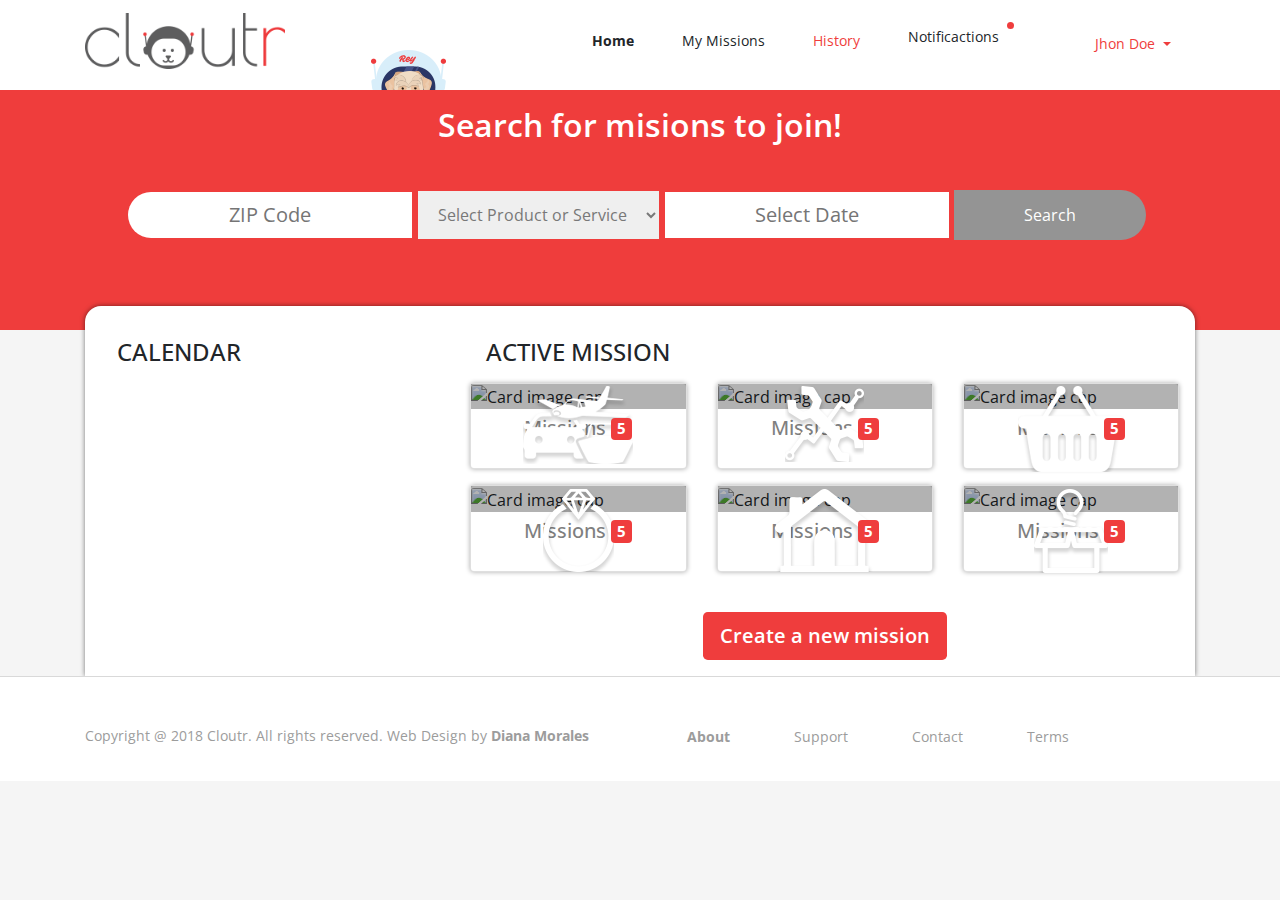
==== dashboard-front/index.html @ 4a88091c "[CALENDAR]" ====
<!doctype html>
<html lang="en">
  <head>
    <meta charset="utf-8">
    <meta name="viewport" content="width=device-width, initial-scale=1, shrink-to-fit=no, user-scalable=no">
    <meta name="description" content="">
    <meta name="author" content="">

    <title>Welcome - Cloutr</title>
    <!-- fonts open sans  -->
    <link href="https://fonts.googleapis.com/css?family=Open+Sans:300,400,600,700,800" rel="stylesheet">
    <!-- Bootstrap core CSS -->
    <link href="css/bootstrap.min.css" rel="stylesheet">
    <!-- font awesome -->
    <link rel="stylesheet" href="https://use.fontawesome.com/releases/v5.1.0/css/all.css" integrity="sha384-lKuwvrZot6UHsBSfcMvOkWwlCMgc0TaWr+30HWe3a4ltaBwTZhyTEggF5tJv8tbt" crossorigin="anonymous">
    <!-- calendar  -->
    <link rel="stylesheet" href="pluin/fullcalendar/fullcalendar.min.css">
    <!-- timepicker -->
    <link rel="stylesheet" href="pluin/datepicker/css/bootstrap-datepicker3.min.css">
    <!-- Custom styles for this template -->
    <link href="css/style.css" rel="stylesheet">
    <!-- responsive design -->
    <link rel="stylesheet" href="css/responsive.css">
  </head>

  <body>

    <nav class="navbar navbar-expand-lg pb-3">
        <div class="container">
            
            <!-- logo  -->
            <a class="navbar-brand" href="/index.html">
                <img src="img/logo.png" class="img-fluid" alt="">
            </a>

             <!-- pet rey  desktop  -->
            <div id="pet" data-toggle="popover"  data-placement="right">
                <img src="img/pet-rey-casco.png" class="img-fluid">
            </div>

            <!-- movil btn  -->
            <button class="navbar-toggler float-left" type="button" data-toggle="collapse" data-target="#navbarNav" aria-controls="navbarNav" aria-expanded="false"
                aria-label="Toggle navigation">
                <span class="navbar-toggler-icon">
                    <i class="fas fa-bars"></i>
                </span>
            </button>

            <div class="collapse navbar-collapse" id="navbarNav">
               <!-- nav bar -->
                <ul class="navbar-nav ml-auto">
                
                        <li class="nav-item active align-middle">
                            <a class="nav-link" href="/index.html">
                                Home
                                <i class="fas fa-home float-right d-lg-none"></i>
                            </a>
                           
                        </li>

                        <li class="nav-item align-middle">
                            <a class="nav-link" href="#">
                                My Missions
                                <i class="fas fa-rocket float-right d-lg-none"></i>
                            </a>
                           
                        </li>

                
                        <li class="nav-item align-middle">
                            <a href="#" class="nav-link">
                                History
                                <i class="fas fa-list float-right d-lg-none"></i>
                            </a>
                            
                        </li>
                </ul>

                <div class="version d-lg-none">
                    <div class="float-right">1.0 Version - Agu 2018</div>
                </div>
                
            </div>


            <!-- navbar 2  -->
            <ul id="navbar2" class="navbar-nav ml-auto ">
                
                <li class="nav-item dropdown align-middle">
                        <a href="#" class="nav-link noty" data-toggle="dropdown">
                            <i class="fas fa-bell d-lg-none"></i>
                            <span class="text d-none d-lg-block">Notificactions</span>
                            <span class="dot-red"></span>
                        </a>
                       
                </li>

                <li class="nav-item align-middle ">
                    <a href="#" class="nav-link">
                        <i class="fas fa-search user-searc"></i>
                    </a>
                </li>
                <li class="nav-item dropdown align-middle">
                    <a href="#" class="nav-link dropdown-toggle nav-user"  data-toggle="collapse" data-target="#navbar3" aria-controls="navbarNav"> 
                        <i class="fas fa-user-circle user-icon"></i>
                        <span class="user">
                            Jhon Doe
                        </span>
                    </a>

                </li>
            </ul>

            <!-- fixes -->
            <div class="collapse " id="navbar3">
                    <!-- nav bar -->
                     <ul class="navbar-nav ml-auto">
                     
                             <li class="nav-item active align-middle">
                                 <a class="nav-link" href="/index.html">
                                    View  Profile
                                    <i class="fas fa-user float-right d-lg-none"></i>
                                 </a>
                                
                             </li>
     
                             <li class="nav-item align-middle">
                                 <a class="nav-link" href="#">
                                     Paydment Method
                                     <i class="fas fa-credit-card  float-right d-lg-none"></i>
                                     
                                 </a>
                                
                             </li>

                             
                             <li class="nav-item align-middle">
                                    <a class="nav-link" href="#">
                                        Settings
                                        <i class="fas fa-cog float-right d-lg-none"></i>
                                        
                                    </a>
                                   
                                </li>
     
                     
                           
                     </ul>
     
                     <div class="version d-lg-none">
                         <div class="float-right">1.0 Version - Agu 2018</div>
                     </div>
                     
                 </div>
        </div>
    </nav>

     <!-- search bar  -->
     <div id="searchbar">
            <div class="container text-center">
                    <h2 class="title-2 text-white p-3 ">Search for misions to join!</h2>
                    <!-- select -->
                    <div class="form  p-3 form-inline">
                            <input type="text" name="" id="" class="border-r form-control-lg" placeholder="ZIP Code" >

                            <select name="" id=""  class="form-control-lg" >
                                <option value="">Select Product or Service</option>
                            </select>

                            <input type="text" id="" class="date form-control-lg" placeholder="Select Date">

                            <button class="btn  b-ray border-l  btn-lg">
                                Search
                            </button>
                    </div>
            </div>

     </div>

    <main role="main"  class="container">

      <div class="main container p-3">

        <div class="row" style="position: relative;">
             <!-- movil tabs only sm  -->
            <ul id="tabs" class="d-none d-block d-md-none">
                <li> <h4 id="tabs-mission" class="text-center">ACTIVE MISSION</h4></li>
                <li class="active"> <h4 id="tabs-calendar" class="text-center">CALENDAR</h4></li>

            </ul>
            <!-- calendar -->
            <div class="col-md-4 calendar">
                <h4 class="text-left m-3 d-none d-md-block">CALENDAR</h4>
            
                <div id='calendar-container rounded'>
                    <div id="calendar"> </div>
                </div>
            </div>

            <!-- Missions -->
            <div class="col-md-8 mission">
                <h4 class="text-left m-3 d-sm-none d-md-block">ACTIVE MISSION</h4>
              

                <!-- row 1 -->
                <div id="tabs-mission"class="row">
                     <!-- item misions  -->
                     <div class="col-6 col-lg-4">
                            <div class="card card-mission rounded">
                                <div class="cover-container">
                                     <!--im  -->
                                     <img class="card-img-top" src="https://www.coches.com/fotos_historicas/ford/Mustang-5.0-GT-Convertible-2012/ford_mustang-5-0-gt-convertible-2012_r4.jpg" alt="Card image cap">
                                      
                                     <!--cover div  -->
                                     <div class="cover"></div>

                                     <!-- cover text  -->
                                     <div class="cover-text text-center">
                                         <img src="img/service-trans.png" alt="">
                                         <p>TRANSPORTATION</p>
                                     </div>
                                </div>

                               <div class="card-title text-center">
                                   <a href="#" class="btn btn-link ">
                                       <h5 class="">
                                            Missions  <span class="badge badge-secondary b-red">5</span>
                                       </h5>
                                    </a>
                               </div>
                           </div>
                    </div>

                   <!-- item misions  -->
                     <div class="col-6 col-lg-4">
                            <div class="card card-mission rounded">
                               <div class="cover-container">
                                     <!--im  -->
                                     <img class="card-img-top" src="https://www.coches.com/fotos_historicas/ford/Mustang-5.0-GT-Convertible-2012/ford_mustang-5-0-gt-convertible-2012_r4.jpg" alt="Card image cap">
                                      
                                     <!--cover div  -->
                                     <div class="cover"></div>

                                     <!-- cover text  -->
                                     <div class="cover-text text-center">
                                         <img src="img/service-serv.png" alt="">
                                         <p>SERVICES</p>
                                     </div>
                                </div>
                               <div class="card-title text-center">
                                   <a href="#" class="btn btn-link ">
                                       <h5 class="">
                                            Missions  <span class="badge badge-secondary b-red">5</span>
                                       </h5>
                                    </a>
                               </div>
                           </div>
                    </div>

                   <!-- item misions  -->
                     <div class="col-6 col-lg-4">
                            <div class="card card-mission rounded">
                                <div class="cover-container">
                                     <!--im  -->
                                     <img class="card-img-top" src="https://www.coches.com/fotos_historicas/ford/Mustang-5.0-GT-Convertible-2012/ford_mustang-5-0-gt-convertible-2012_r4.jpg" alt="Card image cap">
                                      
                                     <!--cover div  -->
                                     <div class="cover"></div>

                                     <!-- cover text  -->
                                     <div class="cover-text text-center">
                                         <img src="img/service-cust.png" alt="">
                                         <p>CONSUMER GOODS</p>
                                     </div>
                                </div>
                               <div class="card-title text-center">
                                   <a href="#" class="btn btn-link ">
                                       <h5 class="">
                                            Missions  <span class="badge badge-secondary b-red">5</span>
                                       </h5>
                                    </a>
                               </div>
                           </div>
                    </div>
                     

    
                <!-- row 2 -->
 
                      <!-- item misions  -->
                     <div class="col-6 col-lg-4">
                            <div class="card card-mission rounded">
                               <div class="cover-container">
                                     <!--im  -->
                                     <img class="card-img-top" src="https://www.coches.com/fotos_historicas/ford/Mustang-5.0-GT-Convertible-2012/ford_mustang-5-0-gt-convertible-2012_r4.jpg" alt="Card image cap">
                                      
                                     <!--cover div  -->
                                     <div class="cover"></div>

                                     <!-- cover text  -->
                                     <div class="cover-text text-center">
                                         <img src="img/service-jelw.png" alt="">
                                         <p>JEWELRY</p>
                                     </div>
                                </div>
                               <div class="card-title text-center">
                                   <a href="#" class="btn btn-link ">
                                       <h5 class="">
                                            Missions  <span class="badge badge-secondary b-red">5</span>
                                       </h5>
                                    </a>
                               </div>
                           </div>
                    </div>
   
                      <!-- item misions  -->
                     <div class="col-6 col-lg-4">
                            <div class="card card-mission rounded">
                                <div class="cover-container">
                                     <!--im  -->
                                     <img class="card-img-top" src="https://www.coches.com/fotos_historicas/ford/Mustang-5.0-GT-Convertible-2012/ford_mustang-5-0-gt-convertible-2012_r4.jpg" alt="Card image cap">
                                      
                                     <!--cover div  -->
                                     <div class="cover"></div>

                                     <!-- cover text  -->
                                     <div class="cover-text text-center">
                                         <img src="img/service-real.png" alt="">
                                         <p>REAL STATE</p>
                                     </div>
                                </div>
                               <div class="card-title text-center">
                                   <a href="#" class="btn btn-link ">
                                       <h5 class="">
                                            Missions  <span class="badge badge-secondary b-red">5</span>
                                       </h5>
                                    </a>
                               </div>
                           </div>
                    </div>

                       <!-- item misions  -->
                     <div class="col-6 col-lg-4">
                            <div class="card card-mission rounded">
                                <div class="cover-container">
                                     <!--im  -->
                                     <img class="card-img-top" src="https://www.coches.com/fotos_historicas/ford/Mustang-5.0-GT-Convertible-2012/ford_mustang-5-0-gt-convertible-2012_r4.jpg" alt="Card image cap">
                                      
                                     <!--cover div  -->
                                     <div class="cover"></div>

                                     <!-- cover text  -->
                                     <div class="cover-text text-center">
                                         <img src="img/service-misc.png" alt="">
                                         <p>MISCELLANEOUS</p>
                                     </div>
                                </div>
                               <div class="card-title text-center">
                                   <a href="#" class="btn btn-link ">
                                       <h5 class="">
                                            Missions  <span class="badge badge-secondary b-red">5</span>
                                       </h5>
                                    </a>
                               </div>
                           </div>
                    </div>
                        
   
                </div>
                <br>
                <!-- news mission -->
                <div class="text-center">
                    <button class="btn btn-lg b-red text-white">
                         Create a new mission
                    </button>
                </div>

            </div>

        </div>
      </div>

      

    </main><!-- /.container -->

    <!-- footer -->
    <footer class="p-3">
        <div class="container">
            <div class="row">
                    <div class="col-md-12 col-lg-6  align-middle">
                        <p>Copyright @ 2018 Cloutr. All rights reserved. Web Design by <b>Diana Morales</b></p>
                    </div>
                    
                    <div class="col-md-12 col-lg-6">
                                 <!-- nav bar -->
                                <ul class="footer-nav nav ml-auto">
                                
                                        <li class="nav-item active align-middle">
                                            <a class="nav-link" href="/">About</a>
                                        </li>

                                        <li class="nav-item align-middle">
                                            <a class="nav-link" href="#">Support</a>
                                        </li>

                                
                                        <li class="nav-item align-middle">
                                            <a href="#" class="nav-link">Contact</a>
                                        </li>

                                        <li class="nav-item align-middle">
                                            <a href="#" class="nav-link">Terms</a>
                                        </li>

                                      
                                </ul>
                    </div>

                    
            </div>
        </div>
        
    </footer>


    <!-- Bootstrap core JavaScript
    ================================================== -->
    <!-- Placed at the end of the document so the pages load faster -->
    <script src="js/jquery-3.3.1.min.js"></script>
    <script src="https://cdnjs.cloudflare.com/ajax/libs/popper.js/1.12.9/umd/popper.min.js" integrity="sha384-ApNbgh9B+Y1QKtv3Rn7W3mgPxhU9K/ScQsAP7hUibX39j7fakFPskvXusvfa0b4Q" crossorigin="anonymous"></script>
    <script src="js/bootstrap.min.js"></script>
    <script src="pluin/fullcalendar/moment.min.js"></script>
    <script src="pluin/fullcalendar/fullcalendar.min.js"></script>
    <script src="pluin/datepicker/js/bootstrap-datepicker.min.js"></script>
    <script src="js/main.js"></script>
  </body>
</html>
---- dashboard-front/css/style.css ----
/*  main styles */
html{
    color:#787878;
    font-size: 16px;
}

body{
    background-color: #f5f5f5;
    font-family: 'Open Sans', sans-serif !important;
}

button{
    outline: none !important;
}

a{
    color:inherit;
    text-decoration: none;
}

a:hover{
    color: #EF3D3D;
    text-decoration: none;
}

.b-red{
 background-color: #EF3D3D;
}

.text-redder{
    color: #EF3D3D;
}
.btn.b-red{
   color: white;
   font-weight: 600;
}

.btn.b-ray{
    background-color: #949494;
    color: #fff;
}

/*  miscel */
.title-2{
    font-weight: 600;
}

select {
    outline: none;
    border-radius: 0 !important;
    border: 0;
    min-width: 13rem;
    text-align: center;
    color: #787878;
}



.dot-red{
    width: .4rem;
    height: .4rem;
    border-radius: 100%;
    background-color: #EF3D3D;
    display: inline-block;
    top: .8rem;
    right: .6rem;
    position: absolute;
}

.main{
     -webkit-box-shadow: 0px 0px 5px 0px rgba(0,0,0,0.53);
    -moz-box-shadow: 0px 0px 5px 0px rgba(0,0,0,0.53);
    box-shadow: 0px 0px 5px 0px rgba(0,0,0,0.53);
}

/* nav  */
.navbar,
footer{
    background-color: white;
    font-size: .89rem;
    position: relative;
}

footer{
    border-top: 1px solid #D9D9D9;
    z-index: 3;
}

.navbar-brand{
    max-width: 200px;
}
.nav-item.active{
    font-weight: bold;
}

.nav-item{
    line-height: 2.5rem;
    padding: 0 1rem;
}

.nav-item:last-child,
.nav-item .user-searc,
.nav-item .user-icon{
    color: #EF3D3C;
}

.nav-item .user-searc,
.nav-item .user-icon{
    font-size: 2rem;
}

.nav-item .user-searc{
    font-size:1.3rem
}

.version{
    background-color: #FCFCFC;
    text-align: right;
    position: relative;
    font-size: .79rem;
    border-bottom: solid 1px #DCDCDC;
    color:#3F3F3F;
    overflow:hidden;
    padding: .2rem 1rem;
    bottom: -1rem;
    margin-left: -1rem;
    margin-right: -1rem

}

#navbar3{
    position: absolute;
    z-index:4;
    background-color: #fff;
    right: 10%;
    top : 65%;
    border-radius: 1rem;
    border: solid 1px #F3F3F3;
}

#navbar3 ul,
#navbar3 ul li{
    display: block;
}



/*  searc bar */
#searchbar{
    background-color:#ef3d3c;
    min-height: 15rem;
    z-index: 3;
    position: relative;
}

#searchbar .form{
    align-items: center;
    justify-content: center;
}

#searchbar .form select,
#searchbar .form .btn{
    margin: .35rem;
    font-size: 1rem;
}

#searchbar .form .btn{
    min-width: 12rem;
    padding: .75rem 0;
    color:white
}
#searchbar .form input[type=text]{
    outline: none;
    border: 0;
    min-width: 13rem;
    text-align: center;
    border-radius: 0;
}

.border-r{
    border-radius: 2rem 0 0 2rem  !important ;
}

.border-l{
    border-radius: 0 2rem 2rem 0  !important;
}

/*  main div */
.main{
    background-color: white;
    position: relative;
    margin-top: -1.5rem;
    -webkit-border-radius: 1rem 1rem 0 0;
    -moz-border-radius:  1rem 1rem 0 0;
    border-radius:  1rem 1rem 0 0;
    position: relative;
    z-index:3;

}

/* card mision  */

.card-mission{
     -webkit-box-shadow: 0px 0px 5px 0px rgba(0,0,0,0.53);
    -moz-box-shadow: 0px 0px 5px 0px rgba(0,0,0,0.53);
    box-shadow: 0px 0px 5px 0px rgba(0,0,0,0.33);
    margin-bottom: 1rem;
}

.card-mission .cover-container{
    position: relative
}

.card-mission .cover{
    position: absolute;
    top:0;
    bottom: 0;
    left: 0;
    right: 0;
    background: rgba(0, 0, 0, 0.3);
}

.card-mission .cover-text{
    position: absolute;
    top: 10%;
    width: 100%;
}

.card-mission .cover-text p{
    margin-top: 1rem;
    font-weight: bold;
    color: #fff;
    font-size:1.2rem;
}

.card-mission a{
    color: #7f7f7f;
    text-decoration: none;
}


.card-mission a:hover{
    color: #EF3D3D;
    text-decoration: none;
}

#pet{
    position: absolute;
    left: 23rem;
    bottom: -2rem;
    cursor: pointer;
}

footer,
footer a{
    color: #9C9C9C
}

footer .col-md-6 p{
    line-height: 3.5rem;
}

footer div:first-child{
    margin-top: 1rem;
}


/* calendar style */
#calendar-container{
    height: 29.2rem;
    border-radius: 1rem;
    -webkit-box-shadow: 0px 0px 5px 0px rgba(0,0,0,0.3);
    -moz-box-shadow: 0px 0px 5px 0px rgba(0,0,0,0.3);
    box-shadow: 0px 0px 5px 0px rgba(0,0,0,0.3);
}

#calendar .fc-month-view .fc-body .fc-row{
    min-height: 2.7rem !important
}
#calendar .fc-basic-view .fc-day-top{
    text-align: center;
    line-height: 2.4rem;
}   
#calendar .fc-basic-view .fc-day-top .fc-day-number{
    float: none !important;
}
#calendar .fc-toolbar{
    min-height: 10rem;
    background: #FAFAFA
}

#calendar .fc-day-header{
    border:  none;
}
#calendar  .fc-toolbar  .fc-center{
    margin-top: 3.5rem;
}

#calendar .fc-toolbar  .fc-center h2{
    width: 9.5rem;
}

#calendar .fc-toolbar .fc-right,
#calendar .fc-toolbar .fc-left{
    margin-top: 3.5rem
}

#calendar .fc-toolbar .fc-left{
    margin-left: .75em;
}

#calendar .fc-toolbar .fc-right{
    margin-right: .75em;
}

#calendar .fc-button{
    background: transparent;
    border: solid 1px #DEDEDE;
}

#calendar .year{
    font-size:1.5rem;
}

#calendar .fc-day-number{
    color: #E8E8E8;
    cursor: pointer;
}

#calendar .fc-day{
    border-color: #F9F9F9;
    cursor: pointer;
}
#calendar .fc-disabled-day{
    background: white !important;
}

#calendar.fc-unthemed td.fc-today{
    background: #EF3D3C;
    color:white
}

#calendar .fc-widget-header{
    border:none;
    color: #797979;
    text-transform: uppercase;
    font-size: .89rem;
    font-weight: 400;
}
#calendar .fc-widget-content{
    border-color: #F9F9F9;
}

#tabs {
    margin: 0;
    padding: 0;
    list-style: none;
    width: 100%;
  }
  
#tabs li {
    float: left;
    border-bottom: none;
    width: 50%;
    text-align: center;
    margin-top: -.5rem;
    padding: 1rem 0;
  }

#tabs li h4 {
    display: block;
    text-decoration: none;
    margin: 0;
    padding: .5rem;
    font-size: 1.2rem;
  }
#tabs li.active{
    border-top: solid 2px #EF3D3C;
    color: #EF3D3C;
}

#tabs li.active::before{
    content: "";
    position: absolute;
    top: -.5rem;
    width: 0;
    height: 0;
    border-width: .5rem .5rem 0;
    border-style: solid;
    border-color: #ef3d3c transparent transparent;
}
---- dashboard-front/css/responsive.css ----
/*  tablet  */
/* Medium devices (tablets, 768px and up) */
@media (max-width: 768px) {
    .container{
        max-width: 100%;
        margin: 0;
        padding: 0;
    }

    #pet{
        display: none
    }
    main .main{
        max-width: 100%;
        border-radius: 0;
    }
    /* navbar */
    .navbar-brand{
        position: absolute;
        left: 39%;
        top:.5rem;
        max-width: 150px;
    }
    .navbar-toggler{
        position: relative;
        top:.5rem;
        left: 1%;
    }
    .navbar-toggler .fas.fa-bars{
        font-size: 2rem;
        color:#EF3D3D
    }

    .navbar i{
        font-size:1.7rem;
        color:#EF3D3D
    }

    .p-3{
        padding: .5rem !important;
    }
    #navbarNav .navbar-nav{
        padding-top: 1rem;
    }

    #navbarNav.navbar i{
        font-size: 1.5rem;
    }

    #navbar2{
        display: block;
        position: absolute;
        right: 1%;
        text-align: right;
        top: 1rem;
    }
    #navbar2 li{
        display: inline-block;
    }

    #navbar2 .user{
        display: none
    }

    #navbar2 .dropdown-toggle::after{
        border:none;
    }

    #navbar2 .nav-item{
        line-height: normal;
        padding: 0 .5rem;
    }
    #navbar2 .noty .dot-red{
        display: none;
    }

    #navbar2 i{
        font-size: 1.5rem;
        color:  #EF3D3D;
    }

    #navbar3{
        -ms-flex-preferred-size: 100%;
        flex-basis: 100%;
        -webkit-box-flex: 1;
        -ms-flex-positive: 1;
        flex-grow: 1;
        -webkit-box-align: center;
        -ms-flex-align: center;
        align-items: center;
        position: relative;
        top:0%;
        right: 0%;
        border:none;
        border-radius: 0;
        background: transparent;
        z-index: inherit;
    }

    #searchbar {
        min-height: 10rem
    }

    #searchbar .form select,
    #searchbar .form input[type=text]{
        min-width: 8rem;
        font-size: .9rem;
    }

    #searchbar .form input[type=text]{
        padding: .9rem;
        width: 8rem;
    }

    #searchbar .form .btn{
        min-width: 8rem;
        
    }

    #calendar .fc-toolbar  .fc-center h2{
        width: auto;
        font-size: 1.2rem;
    }

    #calendar .year{
        font-size:1.2rem;
    }
    #calendar .fc-widget-header{
        font-size:.8rem;
    }
    footer{
        text-align: center;
    }

    .footer-nav{
        display: inline-flex
    }
}

/* Small devices (landscape phones, 576px and up) */
@media (max-width: 576px) {
    .navbar-brand{
        max-width: 130px;
        left: 35%;
    }

    #searchbar{
        background-color: #FBFBFB;
    }

    #searchbar .form {
        display: block;    
    }

    #searchbar .title-2{
        font-size: 1.5rem;
        color:#EF3D3D !important;
    }

    #searchbar .form input[type=text],
    #searchbar .form select{
        border: solid 1px #FCFCFC;
    }

    #searchbar .form input[type=text],
    #searchbar .form select,
    #searchbar .form .btn{
        width: 43%;
        min-width: 43%;
    }

    #searchbar .form .btn{
        background: #EF3D3D;
    }

    .border-l,
    .border-r{
        border-radius: 0 !important;
    }

    #calendar .fc-toolbar .fc-center .year,
    #calendar .fc-toolbar .fc-center h2{
        font-size:2rem
    }

    footer .nav-link{
        padding: 0 .5rem;
    }

    footer p:first-child{
        font-size: 0.7rem;
        margin-bottom: 0;
    }
}
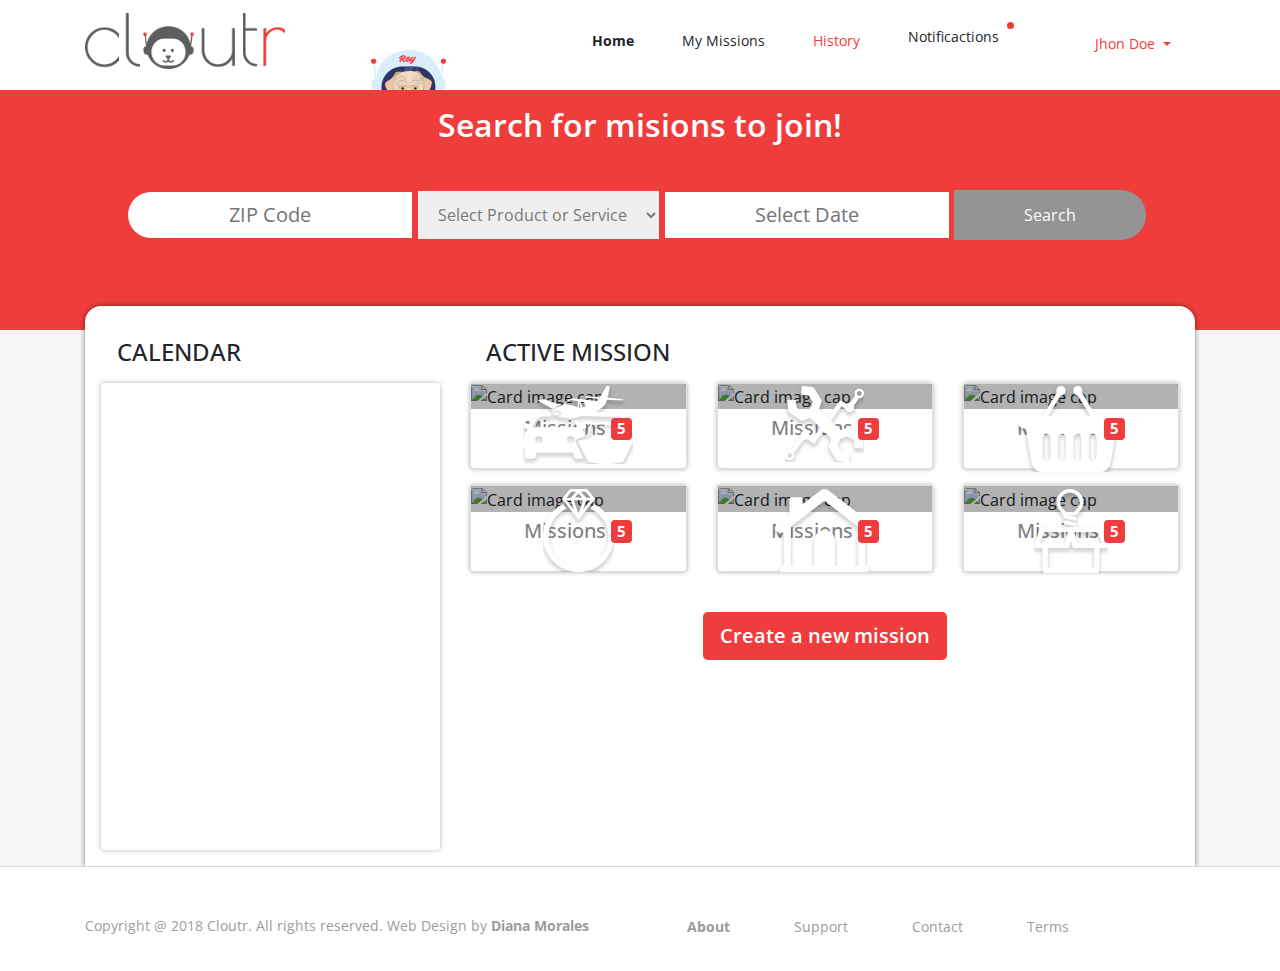
==== commit 9149a7a6: "[WELCOME] Finis" ====
--- a/dashboard-front/index.html
+++ b/dashboard-front/index.html
@@ -184,26 +184,30 @@
         <div class="row" style="position: relative;">
              <!-- movil tabs only sm  -->
             <ul id="tabs" class="d-none d-block d-md-none">
-                <li> <h4 id="tabs-mission" class="text-center">ACTIVE MISSION</h4></li>
-                <li class="active"> <h4 id="tabs-calendar" class="text-center">CALENDAR</h4></li>
+                <li class="active" data-target="#tabs-mission"> 
+                    <h4  class="text-center" >ACTIVE MISSION</h4>
+                </li>
+                <li  data-target="#calendar-container">
+                    <h4 class="text-center" >CALENDAR</h4>
+                </li>
 
             </ul>
             <!-- calendar -->
-            <div class="col-md-4 calendar">
+            <div class="col-md-4 calendar tab">
                 <h4 class="text-left m-3 d-none d-md-block">CALENDAR</h4>
             
-                <div id='calendar-container rounded'>
+                <div id='calendar-container' class="rounded">
                     <div id="calendar"> </div>
                 </div>
             </div>
 
             <!-- Missions -->
             <div class="col-md-8 mission">
-                <h4 class="text-left m-3 d-sm-none d-md-block">ACTIVE MISSION</h4>
+                <h4 class="text-left m-3 d-none d-md-block">ACTIVE MISSION</h4>
               
 
                 <!-- row 1 -->
-                <div id="tabs-mission"class="row">
+                <div id="tabs-mission" class="row">
                      <!-- item misions  -->
                      <div class="col-6 col-lg-4">
                             <div class="card card-mission rounded">
--- a/dashboard-front/css/style.css
+++ b/dashboard-front/css/style.css
@@ -372,7 +372,7 @@
     text-decoration: none;
     margin: 0;
     padding: .5rem;
-    font-size: 1.2rem;
+    font-size: 1.3rem;
   }
 #tabs li.active{
     border-top: solid 2px #EF3D3C;
@@ -388,4 +388,51 @@
     border-width: .5rem .5rem 0;
     border-style: solid;
     border-color: #ef3d3c transparent transparent;
+}
+
+/* date picker */
+.datepicker .datepicker-switch{
+    color: #454646;
+    text-transform: capitalize;
+}
+
+.datepicker-dropdown{
+    padding: 1rem;
+}
+
+.datepicker table tr td{
+    border:solid 1px #E8E8E8;
+    color: #797979;
+    font-size: .89rem;
+}
+
+.datepicker table tr td.active.active, .datepicker table tr td.active.highlighted.active, .datepicker table tr td.active.highlighted:active, .datepicker table tr td.active:active
+.datepicker table tr td.active.active.focus, 
+.datepicker table tr td.active.active:focus, 
+.datepicker table tr td.active.active:hover, 
+.datepicker table tr td.active.highlighted.active.focus,
+ .datepicker table tr td.active.highlighted.active:focus, 
+ .datepicker table tr td.active.highlighted.active:hover,
+  .datepicker table tr td.active.highlighted:active.focus, 
+  .datepicker table tr td.active.highlighted:active:focus, 
+  .datepicker table tr td.active.highlighted:active:hover, 
+  .datepicker table tr td.active:active.focus,
+   .datepicker table tr td.active:active:focus, 
+   .datepicker table tr td.active:active:hover{
+    background-color: #EF3D3C;
+    color: #fff;
+    border-color: transparent;
+    border-radius:0;
+}
+
+.datepicker table tr td.new, .datepicker table tr td.old{
+    color: transparent;
+}
+
+.datepicker table tr th{
+    font-weight: 500;
+    color: #454646;
+    text-transform: uppercase;
+    font-size: .89rem;
+
 }--- a/dashboard-front/css/responsive.css
+++ b/dashboard-front/css/responsive.css
@@ -191,4 +191,8 @@
         font-size: 0.7rem;
         margin-bottom: 0;
     }
+
+    #calendar-container{
+        display: none;
+    }
 }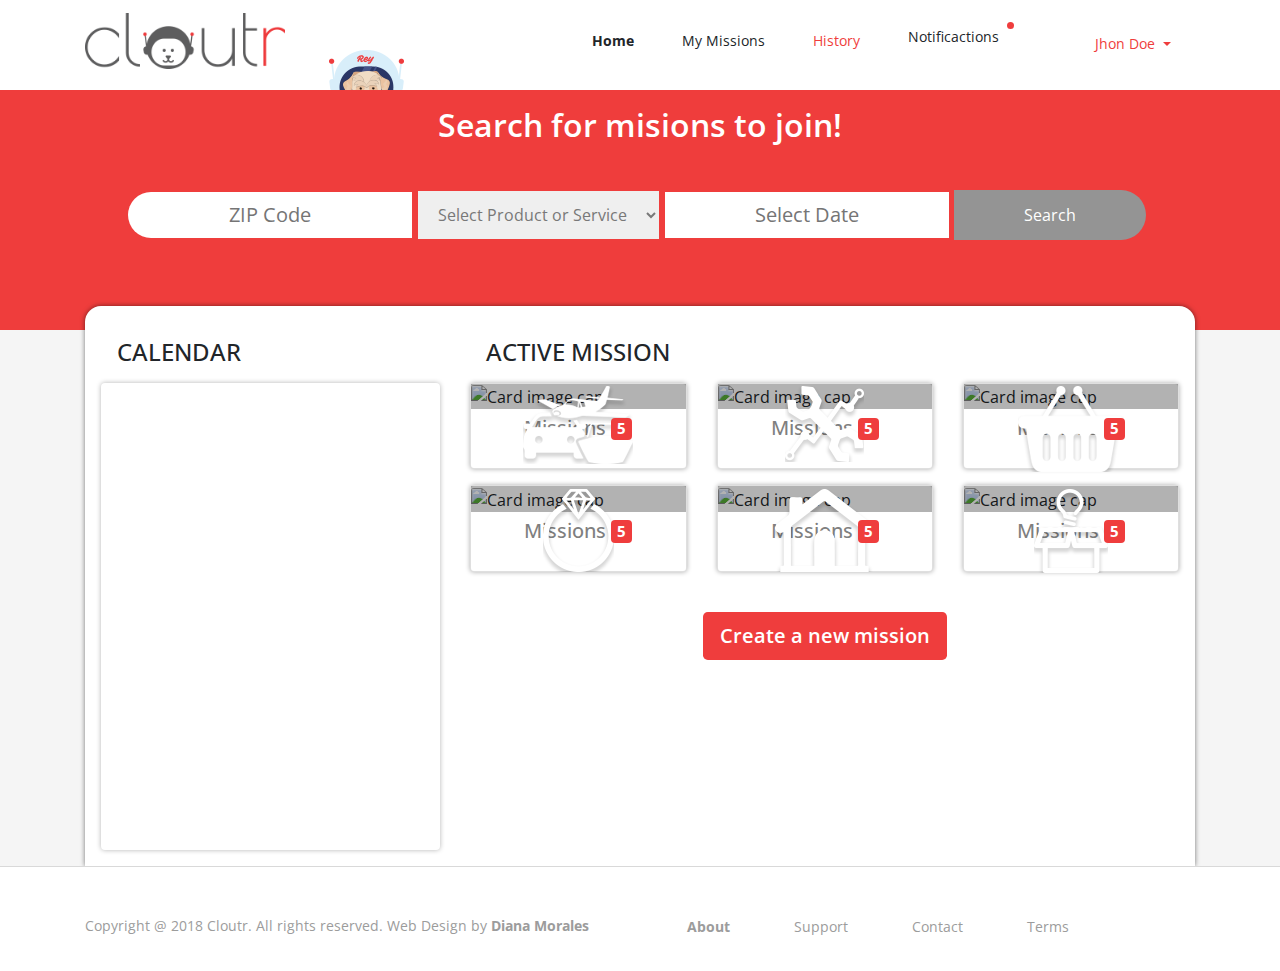
==== commit 8cb68c8e: "[PET] Fixes" ====
--- a/dashboard-front/index.html
+++ b/dashboard-front/index.html
@@ -26,7 +26,7 @@
   <body>
 
     <nav class="navbar navbar-expand-lg pb-3">
-        <div class="container">
+        <div class="container" >
             
             <!-- logo  -->
             <a class="navbar-brand" href="/index.html">
--- a/dashboard-front/css/style.css
+++ b/dashboard-front/css/style.css
@@ -81,6 +81,9 @@
     position: relative;
 }
 
+.navbar .container{
+    position: relative;
+}
 footer{
     border-top: 1px solid #D9D9D9;
     z-index: 3;
@@ -246,8 +249,8 @@
 
 #pet{
     position: absolute;
-    left: 23rem;
-    bottom: -2rem;
+    left: 16rem;
+    bottom: -3rem;
     cursor: pointer;
 }
 
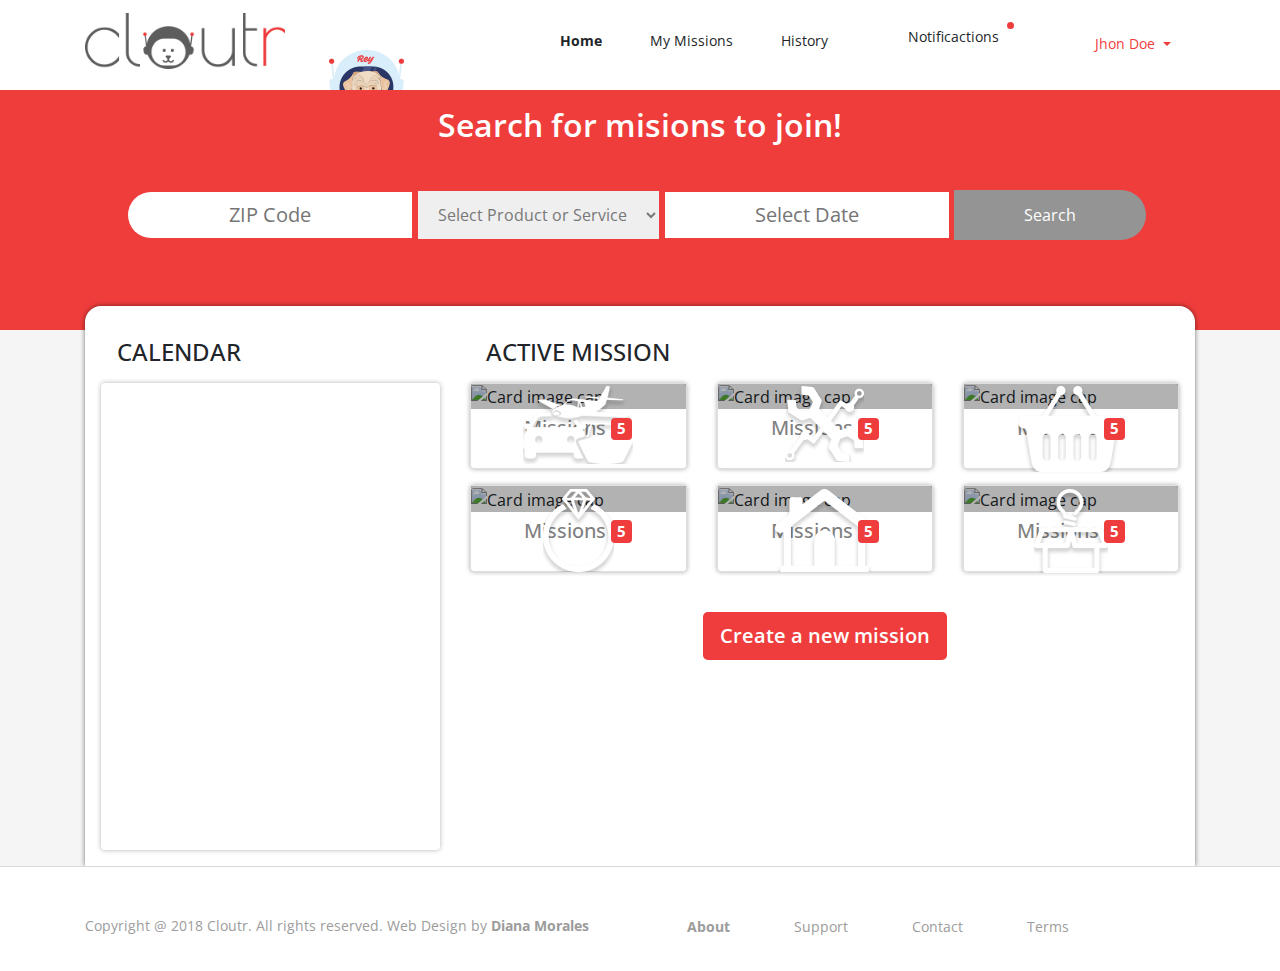
==== commit 0b3ff519: "[pet] movil" ====
--- a/dashboard-front/index.html
+++ b/dashboard-front/index.html
@@ -59,7 +59,7 @@
                         </li>
 
                         <li class="nav-item align-middle">
-                            <a class="nav-link" href="#">
+                            <a class="nav-link" href="mymissions.html">
                                 My Missions
                                 <i class="fas fa-rocket float-right d-lg-none"></i>
                             </a>
@@ -72,6 +72,15 @@
                                 History
                                 <i class="fas fa-list float-right d-lg-none"></i>
                             </a>
+                            
+                        </li>
+
+                        <li class="nav-item align-middle">
+                              <!-- pet rey  desktop  -->
+                            <div id="pet2" class="pet" data-toggle="popover"  data-placement="right">
+                                <img src="img/pet-rey-casco.png" class="img-fluid">
+                            </div>
+
                             
                         </li>
                 </ul>
--- a/dashboard-front/css/style.css
+++ b/dashboard-front/css/style.css
@@ -438,4 +438,8 @@
     text-transform: uppercase;
     font-size: .89rem;
 
+}
+
+#pet2{
+    display: none;
 }--- a/dashboard-front/css/responsive.css
+++ b/dashboard-front/css/responsive.css
@@ -9,6 +9,12 @@
 
     #pet{
         display: none
+    }
+
+    
+    #pet2{
+        display: block;
+        width: 4rem;
     }
     main .main{
         max-width: 100%;
@@ -195,4 +201,15 @@
     #calendar-container{
         display: none;
     }
+}
+
+/* Small devices (landscape phones, 576px and up) */
+@media (max-width: 425px){
+    #navbar2{
+        top: .5rem;
+    }
+
+    #navbar2 .nav-item{
+        padding: 0 .2rem;
+    }
 }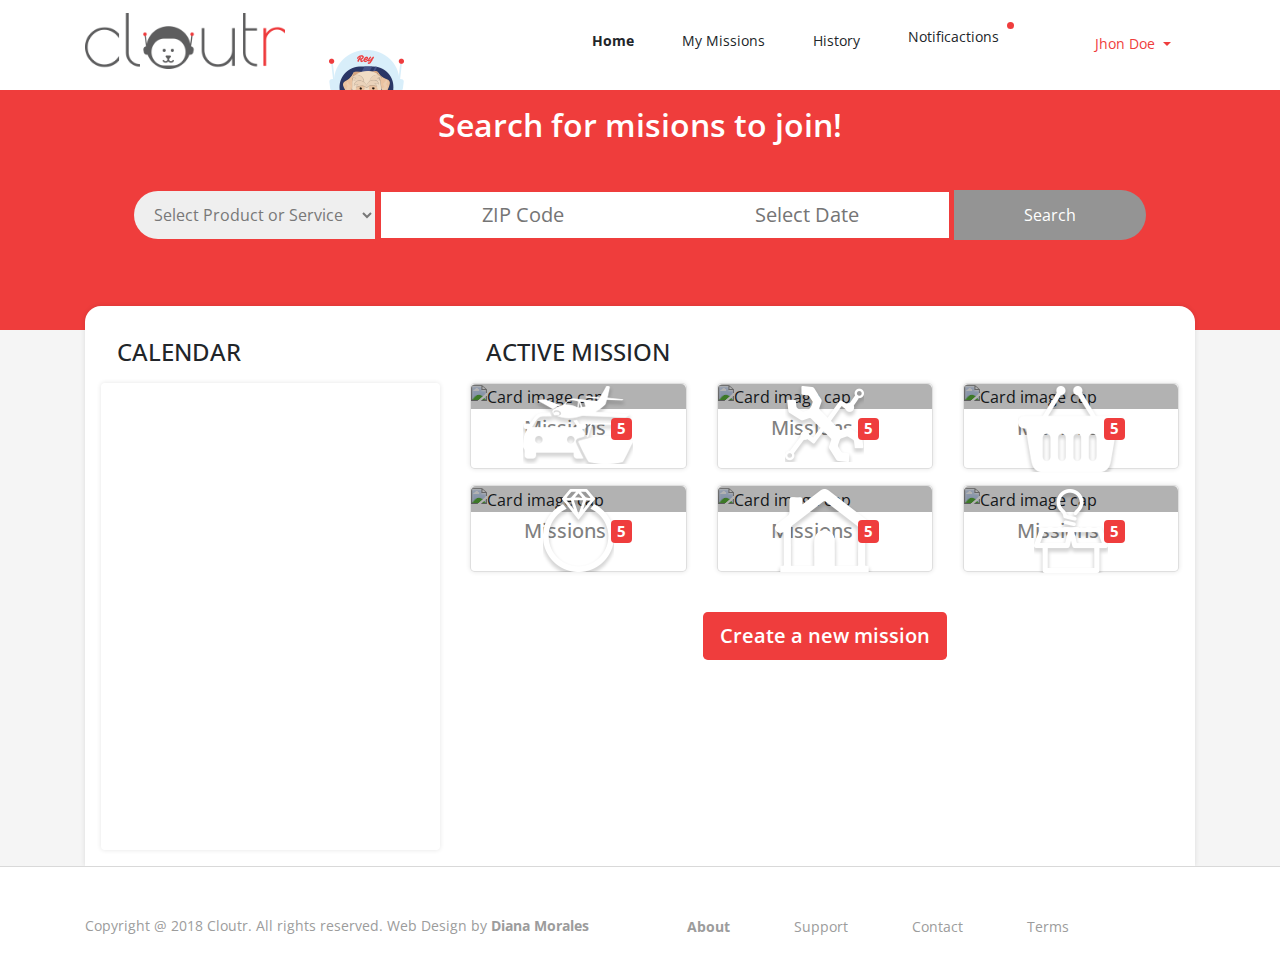
==== commit 9bf17318: "[Fixes]" ====
--- a/dashboard-front/index.html
+++ b/dashboard-front/index.html
@@ -30,7 +30,8 @@
             
             <!-- logo  -->
             <a class="navbar-brand" href="/index.html">
-                <img src="img/logo.png" class="img-fluid" alt="">
+                <img src="img/logo.png" class="img-fluid d-none d-md-block" alt="">
+                <img src="img/logo-mobile.png" class="img-fluid d-md-none d-block" alt="">
             </a>
 
              <!-- pet rey  desktop  -->
@@ -59,7 +60,7 @@
                         </li>
 
                         <li class="nav-item align-middle">
-                            <a class="nav-link" href="mymissions.html">
+                            <a class="nav-link" href="mymission.html">
                                 My Missions
                                 <i class="fas fa-rocket float-right d-lg-none"></i>
                             </a>
@@ -75,7 +76,7 @@
                             
                         </li>
 
-                        <li class="nav-item align-middle">
+                        <li class="nav-item align-middle d-lg-none">
                               <!-- pet rey  desktop  -->
                             <div id="pet2" class="pet" data-toggle="popover"  data-placement="right">
                                 <img src="img/pet-rey-casco.png" class="img-fluid">
@@ -105,7 +106,7 @@
                 </li>
 
                 <li class="nav-item align-middle ">
-                    <a href="#" class="nav-link">
+                    <a href="#" class="nav-link" id="btn-search-float">
                         <i class="fas fa-search user-searc"></i>
                     </a>
                 </li>
@@ -126,7 +127,7 @@
                      <ul class="navbar-nav ml-auto">
                      
                              <li class="nav-item active align-middle">
-                                 <a class="nav-link" href="/index.html">
+                                 <a class="nav-link" href="index.html">
                                     View  Profile
                                     <i class="fas fa-user float-right d-lg-none"></i>
                                  </a>
@@ -150,7 +151,17 @@
                                         
                                     </a>
                                    
-                                </li>
+                            </li>
+
+                            
+                        <li class="nav-item align-middle">
+                            <!-- pet rey  desktop  -->
+                          <div id="pet3" class="pet" data-toggle="popover"  data-placement="right">
+                              <img src="img/pet-rey-casco.png" class="img-fluid">
+                          </div>
+
+                          
+                      </li>
      
                      
                            
@@ -161,6 +172,25 @@
                      </div>
                      
                  </div>
+
+                 <!-- search float -->
+              <div id="barsearch-float" style="display: none;">
+                <!-- select -->
+                <div class="form  p-3 form-inline">
+                        <input type="text" name="" id="" class="border-r form-control-lg" placeholder="ZIP Code" >
+
+                        <select name="" id=""  class="form-control-lg" >
+                            <option value="">Select Product or Service</option>
+                        </select>
+
+                        <input type="text" id="" class="date form-control-lg" placeholder="Select Date">
+
+                        <button class="btn  b-ray border-l  btn-lg">
+                            Search
+                        </button>
+                </div> 
+            </div>
+
         </div>
     </nav>
 
@@ -170,11 +200,12 @@
                     <h2 class="title-2 text-white p-3 ">Search for misions to join!</h2>
                     <!-- select -->
                     <div class="form  p-3 form-inline">
-                            <input type="text" name="" id="" class="border-r form-control-lg" placeholder="ZIP Code" >
-
-                            <select name="" id=""  class="form-control-lg" >
+
+                            <select name="" id=""  class="form-control-lg border-r" >
                                 <option value="">Select Product or Service</option>
                             </select>
+
+                            <input type="text" name="" id="" class="form-control-lg" placeholder="ZIP Code" >
 
                             <input type="text" id="" class="date form-control-lg" placeholder="Select Date">
 
@@ -192,7 +223,7 @@
 
         <div class="row" style="position: relative;">
              <!-- movil tabs only sm  -->
-            <ul id="tabs" class="d-none d-block d-md-none">
+            <ul id="tabs" class="d-none d-block d-lg-none">
                 <li class="active" data-target="#tabs-mission"> 
                     <h4  class="text-center" >ACTIVE MISSION</h4>
                 </li>
@@ -202,8 +233,8 @@
 
             </ul>
             <!-- calendar -->
-            <div class="col-md-4 calendar tab">
-                <h4 class="text-left m-3 d-none d-md-block">CALENDAR</h4>
+            <div class="col-md-12 col-lg-4 calendar tab">
+                <h4 class="text-left m-3 d-none d-md-none d-lg-block">CALENDAR</h4>
             
                 <div id='calendar-container' class="rounded">
                     <div id="calendar"> </div>
@@ -211,15 +242,15 @@
             </div>
 
             <!-- Missions -->
-            <div class="col-md-8 mission">
-                <h4 class="text-left m-3 d-none d-md-block">ACTIVE MISSION</h4>
+            <div class="col-md-12 col-lg-8 mission">
+                <h4 class="text-left m-3 d-none d-md-none d-lg-block">ACTIVE MISSION</h4>
               
 
                 <!-- row 1 -->
                 <div id="tabs-mission" class="row">
                      <!-- item misions  -->
                      <div class="col-6 col-lg-4">
-                            <div class="card card-mission rounded">
+                            <div class="card card-mission rounded2">
                                 <div class="cover-container">
                                      <!--im  -->
                                      <img class="card-img-top" src="https://www.coches.com/fotos_historicas/ford/Mustang-5.0-GT-Convertible-2012/ford_mustang-5-0-gt-convertible-2012_r4.jpg" alt="Card image cap">
@@ -246,7 +277,7 @@
 
                    <!-- item misions  -->
                      <div class="col-6 col-lg-4">
-                            <div class="card card-mission rounded">
+                            <div class="card card-mission rounded2">
                                <div class="cover-container">
                                      <!--im  -->
                                      <img class="card-img-top" src="https://www.coches.com/fotos_historicas/ford/Mustang-5.0-GT-Convertible-2012/ford_mustang-5-0-gt-convertible-2012_r4.jpg" alt="Card image cap">
@@ -272,7 +303,7 @@
 
                    <!-- item misions  -->
                      <div class="col-6 col-lg-4">
-                            <div class="card card-mission rounded">
+                            <div class="card card-mission rounded2">
                                 <div class="cover-container">
                                      <!--im  -->
                                      <img class="card-img-top" src="https://www.coches.com/fotos_historicas/ford/Mustang-5.0-GT-Convertible-2012/ford_mustang-5-0-gt-convertible-2012_r4.jpg" alt="Card image cap">
@@ -302,7 +333,7 @@
  
                       <!-- item misions  -->
                      <div class="col-6 col-lg-4">
-                            <div class="card card-mission rounded">
+                            <div class="card card-mission rounded2">
                                <div class="cover-container">
                                      <!--im  -->
                                      <img class="card-img-top" src="https://www.coches.com/fotos_historicas/ford/Mustang-5.0-GT-Convertible-2012/ford_mustang-5-0-gt-convertible-2012_r4.jpg" alt="Card image cap">
@@ -328,7 +359,7 @@
    
                       <!-- item misions  -->
                      <div class="col-6 col-lg-4">
-                            <div class="card card-mission rounded">
+                            <div class="card card-mission rounded2">
                                 <div class="cover-container">
                                      <!--im  -->
                                      <img class="card-img-top" src="https://www.coches.com/fotos_historicas/ford/Mustang-5.0-GT-Convertible-2012/ford_mustang-5-0-gt-convertible-2012_r4.jpg" alt="Card image cap">
@@ -354,7 +385,7 @@
 
                        <!-- item misions  -->
                      <div class="col-6 col-lg-4">
-                            <div class="card card-mission rounded">
+                            <div class="card card-mission rounded2">
                                 <div class="cover-container">
                                      <!--im  -->
                                      <img class="card-img-top" src="https://www.coches.com/fotos_historicas/ford/Mustang-5.0-GT-Convertible-2012/ford_mustang-5-0-gt-convertible-2012_r4.jpg" alt="Card image cap">
@@ -402,7 +433,7 @@
         <div class="container">
             <div class="row">
                     <div class="col-md-12 col-lg-6  align-middle">
-                        <p>Copyright @ 2018 Cloutr. All rights reserved. Web Design by <b>Diana Morales</b></p>
+                        <p>Copyright @ 2018 Cloutr. All rights reserved. Web Design by <b><a href="http://www.moralesdesigner.com" target="_blank">Diana Morales</a></b></p>
                     </div>
                     
                     <div class="col-md-12 col-lg-6">
@@ -435,6 +466,27 @@
         </div>
         
     </footer>
+
+    <!-- calendar modal -->
+    <!-- Modal -->
+    <div class="modal fade" id="CalendarModal" tabindex="-1" role="dialog" aria-labelledby="exampleModalLabel" aria-hidden="true">
+        <div class="modal-dialog" role="document">
+        <div class="modal-content">
+            <div class="modal-header b-red text-white">
+            <h5 class="modal-title">Mission the Day <span class="date"></span></h5>
+            <button type="button" class="close" data-dismiss="modal" aria-label="Close">
+                <span aria-hidden="true">&times;</span>
+            </button>
+            </div>
+            <div class="modal-body">
+                
+            </div>
+            <div class="modal-footer">
+            <button type="button" class="btn b-red" data-dismiss="modal">Close</button>
+            </div>
+        </div>
+        </div>
+    </div>
 
 
     <!-- Bootstrap core JavaScript
--- a/dashboard-front/css/style.css
+++ b/dashboard-front/css/style.css
@@ -43,6 +43,12 @@
 /*  miscel */
 .title-2{
     font-weight: 600;
+}
+
+.title-3{
+    font-weight: normal;
+    margin: 1rem;
+    letter-spacing: .1rem;
 }
 
 select {
@@ -67,10 +73,26 @@
     position: absolute;
 }
 
+.rounded2{
+    -webkit-border-radius: .3rem;
+    -moz-border-radius: .3rem;
+    border-radius: .3rem;
+}
+
+.rounded2 > .cover-container,
+.rounded2  .cover{
+    -webkit-border-top-left-radius: .3rem;
+    -webkit-border-top-right-radius: .3rem;
+    -moz-border-radius-topleft: .3rem;
+    -moz-border-radius-topright: .3rem;
+    border-top-left-radius: .3rem;
+    border-top-right-radius: .3rem;
+}
+
 .main{
-     -webkit-box-shadow: 0px 0px 5px 0px rgba(0,0,0,0.53);
-    -moz-box-shadow: 0px 0px 5px 0px rgba(0,0,0,0.53);
-    box-shadow: 0px 0px 5px 0px rgba(0,0,0,0.53);
+     -webkit-box-shadow: 0px 0px 5px 0px #0000001c;
+    -moz-box-shadow: 0px 0px 5px 0px #0000001c;
+    box-shadow: 0px 0px 5px 0px #0000001c;
 }
 
 /* nav  */
@@ -114,6 +136,9 @@
 
 .nav-item .user-searc{
     font-size:1.3rem
+}
+#navbar3 .nav-link .fas{
+    margin-top: 1rem;
 }
 
 .version{
@@ -135,8 +160,8 @@
     position: absolute;
     z-index:4;
     background-color: #fff;
-    right: 10%;
-    top : 65%;
+    right: 0%;
+    top : 75%;
     border-radius: 1rem;
     border: solid 1px #F3F3F3;
 }
@@ -149,6 +174,7 @@
 
 
 /*  searc bar */
+#searchbar2,
 #searchbar{
     background-color:#ef3d3c;
     min-height: 15rem;
@@ -156,28 +182,46 @@
     position: relative;
 }
 
+select.selectpicker{
+    font-size: 1rem;
+    min-width: auto;
+}
+
+#barsearch-float .form,
 #searchbar .form{
     align-items: center;
     justify-content: center;
 }
 
+#barsearch-float .form .btn,
+#barsearch-float .form select,
 #searchbar .form select,
 #searchbar .form .btn{
     margin: .35rem;
     font-size: 1rem;
 }
 
+#barsearch-float .form .btn,
 #searchbar .form .btn{
     min-width: 12rem;
     padding: .75rem 0;
     color:white
 }
+
+#barsearch-float .form input[type=text],
 #searchbar .form input[type=text]{
     outline: none;
     border: 0;
     min-width: 13rem;
     text-align: center;
     border-radius: 0;
+}
+/* float searchbar */
+#barsearch-float{
+    position: absolute;
+    bottom: -5.5rem;
+    right: 0;
+    z-index: 4;
 }
 
 .border-r{
@@ -204,9 +248,9 @@
 /* card mision  */
 
 .card-mission{
-     -webkit-box-shadow: 0px 0px 5px 0px rgba(0,0,0,0.53);
-    -moz-box-shadow: 0px 0px 5px 0px rgba(0,0,0,0.53);
-    box-shadow: 0px 0px 5px 0px rgba(0,0,0,0.33);
+     -webkit-box-shadow: 0px 0px 5px 0px#0000001c;
+    -moz-box-shadow: 0px 0px 5px 0px #0000001c;
+    box-shadow: 0px 0px 5px 0px #0000001c;
     margin-bottom: 1rem;
 }
 
@@ -269,12 +313,13 @@
 
 
 /* calendar style */
+.my-missions,
 #calendar-container{
     height: 29.2rem;
     border-radius: 1rem;
-    -webkit-box-shadow: 0px 0px 5px 0px rgba(0,0,0,0.3);
-    -moz-box-shadow: 0px 0px 5px 0px rgba(0,0,0,0.3);
-    box-shadow: 0px 0px 5px 0px rgba(0,0,0,0.3);
+    -webkit-box-shadow: 0px 0px 5px 0px #0000001c;
+    -moz-box-shadow: 0px 0px 5px 0px #0000001c;
+    box-shadow: 0px 0px 5px 0px #0000001c;
 }
 
 #calendar .fc-month-view .fc-body .fc-row{
@@ -352,6 +397,14 @@
 }
 #calendar .fc-widget-content{
     border-color: #F9F9F9;
+}
+#calendar .fc-event-container{
+    position: relative;
+}
+
+#calendar  .fc-event-container .dot-red{
+    top: -2rem;
+    right: .6rem;
 }
 
 #tabs {
@@ -440,6 +493,142 @@
 
 }
 
-#pet2{
+#pet2,#pet3{
     display: none;
-}+}
+
+.table-custom,
+.table-custom tbody td{
+    border:solid 1px #FAFAFA;
+    color:#282828;
+    font-size: .89rem;
+}
+
+.table-custom thead th{
+    border: none;
+    border-bottom:solid 1px #FAFAFA;
+    font-weight: 400;
+    color: #7f7f7f;
+}
+
+.table-custom  tbody tr:hover{
+    border-left: solid .5rem #F1585A;
+}
+
+.table-custom tbody tr:nth-of-type(odd){
+    background: #FCFCFC;
+}
+
+.btn-back{
+    background: transparent;
+    border: none;
+    color: white;
+    font-weight: 700;
+    outline: none;
+    font-size: 1.2rem;
+}
+
+.btn-back .icon-rect{
+    padding: 0.5rem;
+    border:solid 1px #fff !important;
+    border-radius: .2rem;
+    box-shadow: none;
+}
+
+/* select  */
+.dd-select{
+    border-radius:2px;
+    /* border:solid 1px #ccc; */
+    position:relative;
+    cursor:pointer;
+}
+.dd-desc {
+    color:#aaa;
+    display:block;
+    overflow: hidden;
+    font-weight:normal;
+    line-height: 1.4em;
+}
+.dd-selected{
+    overflow:hidden;
+    display:block;
+    padding:10px;
+    font-weight:normal;
+}
+
+.dd-container .dd-selected .dd-selected-text,
+.dd-option-text{
+    font-weight:normal;
+    line-height: 1rem !important;
+}
+.dd-pointer{
+    width:0;
+    height:0;
+    position:absolute;
+    right:10px;
+    top:50%;
+    margin-top:-3px;
+}
+.dd-pointer-down{
+    border:solid 5px transparent;
+    border-top:solid 5px#BABABA;
+}
+.dd-pointer-up{
+   border:solid 5px transparent !important;
+    border-bottom:solid 5px#BABABA !important;
+    margin-top:-8px;
+}
+.dd-options{
+    /* border:solid 1px #ccc; */
+    border-top:none;
+    list-style:none;
+    box-shadow:0px 1px 5px #F7F7F7;
+    display:none;
+    position:absolute;
+    z-index:2000;
+    margin:0;
+    padding:0;
+   background:#fff;
+    overflow:auto;
+}
+.dd-option{
+    padding:10px;
+    display:block;
+    /* border-bottom:solid 1px #ddd; */
+    overflow:hidden;
+    text-decoration:none;
+    color:#333;
+    cursor:pointer;
+   -webkit-transition: all 0.25s ease-in-out;
+    -moz-transition: all 0.25s ease-in-out;
+   -o-transition: all 0.25s ease-in-out;
+   -ms-transition: all 0.25s ease-in-out;
+}
+.dd-options > li:last-child > .dd-option{
+    border-bottom:none;
+}
+.dd-option:hover{
+    background:#f3f3f3;
+    color:#000;
+}
+.dd-selected-description-truncated {
+    text-overflow: ellipsis;
+    white-space:nowrap;
+}
+.dd-option-selected {
+    background:#FCFCFC;
+}
+.dd-option-image, .dd-selected-image {
+    vertical-align:middle;
+    float:left;
+    margin-right:5px;
+    max-width:32px;
+}
+.dd-image-right {
+    float:right;
+    margin-right:15px;
+    margin-left:5px;
+}
+.dd-container{
+    position:relative;
+}
--- a/dashboard-front/css/responsive.css
+++ b/dashboard-front/css/responsive.css
@@ -12,7 +12,7 @@
     }
 
     
-    #pet2{
+    #pet2, #pet3{
         display: block;
         width: 4rem;
     }
@@ -24,7 +24,7 @@
     .navbar-brand{
         position: absolute;
         left: 39%;
-        top:.5rem;
+        top:.25rem;
         max-width: 150px;
     }
     .navbar-toggler{
@@ -102,34 +102,41 @@
         background: transparent;
         z-index: inherit;
     }
-
+    
     #searchbar {
         min-height: 10rem
     }
 
+    #barsearch-float .form-select,
+    #barsearch-float .form input[type=text],
     #searchbar .form select,
     #searchbar .form input[type=text]{
         min-width: 8rem;
         font-size: .9rem;
     }
 
+    #barsearch-float .form input[type=text],
     #searchbar .form input[type=text]{
         padding: .9rem;
         width: 8rem;
     }
 
+    #barsearch-float .form .btn,
     #searchbar .form .btn{
-        min-width: 8rem;
-        
+        min-width: 8rem
+    }
+
+    #calendar-container{
+        display: none;
     }
 
     #calendar .fc-toolbar  .fc-center h2{
         width: auto;
-        font-size: 1.2rem;
+        font-size: 2rem;
     }
 
     #calendar .year{
-        font-size:1.2rem;
+        font-size:1.5rem;
     }
     #calendar .fc-widget-header{
         font-size:.8rem;
@@ -147,13 +154,18 @@
 @media (max-width: 576px) {
     .navbar-brand{
         max-width: 130px;
-        left: 35%;
-    }
-
+        left: 40%;
+        top: -.5rem;
+    }
+
+    #barsearch-float{
+        bottom: -10.5rem;
+    }
     #searchbar{
         background-color: #FBFBFB;
     }
 
+    #barsearch-float .form,
     #searchbar .form {
         display: block;    
     }
@@ -163,11 +175,16 @@
         color:#EF3D3D !important;
     }
 
+    #barsearch-float .form  input[type=text],
+    #barsearch-float .form select,
     #searchbar .form input[type=text],
     #searchbar .form select{
         border: solid 1px #FCFCFC;
     }
 
+    #barsearch-float .form input[type=text],
+    #barsearch-float .form select,
+    #barsearch-float .form .btn,
     #searchbar .form input[type=text],
     #searchbar .form select,
     #searchbar .form .btn{
@@ -188,6 +205,14 @@
     #calendar .fc-toolbar .fc-center h2{
         font-size:2rem
     }
+    
+    .back-container.mt-5{
+        margin-top: 1rem !important;
+    } 
+
+    .header-title.mt-5{
+        margin-top: 1rem !important;
+    }
 
     footer .nav-link{
         padding: 0 .5rem;
@@ -200,6 +225,10 @@
 
     #calendar-container{
         display: none;
+    }
+
+    .title-3{
+        font-size:1.6rem;
     }
 }
 
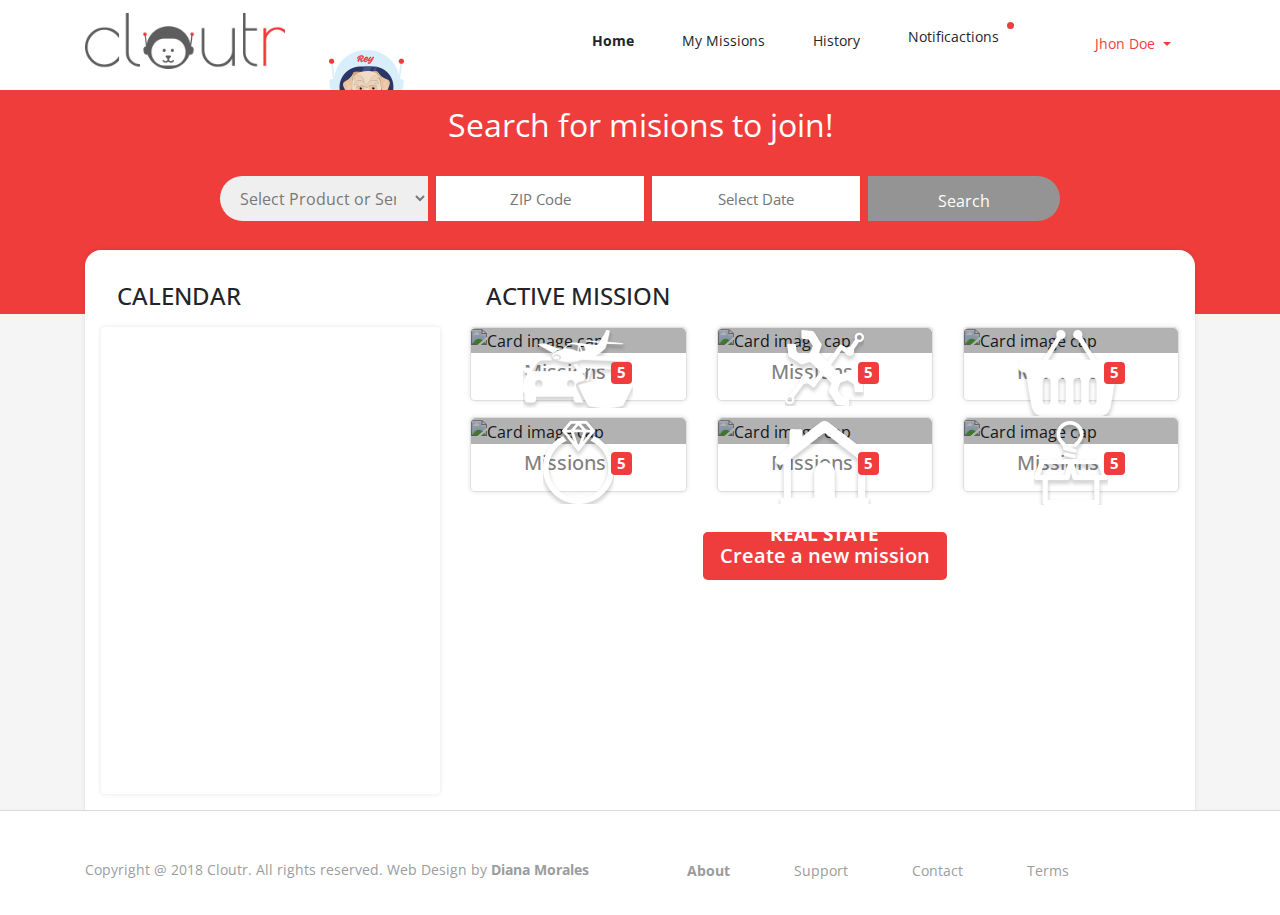
==== commit df11896b: "[CLOUTR] ALL" ====
--- a/dashboard-front/index.html
+++ b/dashboard-front/index.html
@@ -29,7 +29,7 @@
         <div class="container" >
             
             <!-- logo  -->
-            <a class="navbar-brand" href="/index.html">
+            <a class="navbar-brand" href="./index.html">
                 <img src="img/logo.png" class="img-fluid d-none d-md-block" alt="">
                 <img src="img/logo-mobile.png" class="img-fluid d-md-none d-block" alt="">
             </a>
@@ -52,7 +52,7 @@
                 <ul class="navbar-nav ml-auto">
                 
                         <li class="nav-item active align-middle">
-                            <a class="nav-link" href="/index.html">
+                            <a class="nav-link" href="./index.html">
                                 Home
                                 <i class="fas fa-home float-right d-lg-none"></i>
                             </a>
@@ -60,7 +60,7 @@
                         </li>
 
                         <li class="nav-item align-middle">
-                            <a class="nav-link" href="mymission.html">
+                            <a class="nav-link" href="./mymission.html">
                                 My Missions
                                 <i class="fas fa-rocket float-right d-lg-none"></i>
                             </a>
@@ -127,7 +127,7 @@
                      <ul class="navbar-nav ml-auto">
                      
                              <li class="nav-item active align-middle">
-                                 <a class="nav-link" href="index.html">
+                                 <a class="nav-link" href="">
                                     View  Profile
                                     <i class="fas fa-user float-right d-lg-none"></i>
                                  </a>
@@ -177,17 +177,17 @@
               <div id="barsearch-float" style="display: none;">
                 <!-- select -->
                 <div class="form  p-3 form-inline">
-                        <input type="text" name="" id="" class="border-r form-control-lg" placeholder="ZIP Code" >
-
-                        <select name="" id=""  class="form-control-lg" >
-                            <option value="">Select Product or Service</option>
-                        </select>
-
-                        <input type="text" id="" class="date form-control-lg" placeholder="Select Date">
-
-                        <button class="btn  b-ray border-l  btn-lg">
-                            Search
-                        </button>
+                    <select name="" id=""  class="form-control-lg border-r" >
+                        <option value="">Select Product or Service</option>
+                    </select>
+
+                    <input type="text" name="" id="" class="form-control-lg" placeholder="ZIP Code" >
+
+                    <input type="text" id="" class="date form-control-lg" placeholder="Select Date">
+
+                    <button class="btn  b-ray border-l  btn-lg">
+                        Search
+                    </button>
                 </div> 
             </div>
 
@@ -197,7 +197,7 @@
      <!-- search bar  -->
      <div id="searchbar">
             <div class="container text-center">
-                    <h2 class="title-2 text-white p-3 ">Search for misions to join!</h2>
+                    <h2 class="title-2 text-white pt-3 ">Search for misions to join!</h2>
                     <!-- select -->
                     <div class="form  p-3 form-inline">
 
--- a/dashboard-front/css/style.css
+++ b/dashboard-front/css/style.css
@@ -42,13 +42,15 @@
 
 /*  miscel */
 .title-2{
-    font-weight: 600;
+    font-weight: 400;
 }
 
 .title-3{
     font-weight: normal;
     margin: 1rem;
     letter-spacing: .1rem;
+    margin-top: 1.5rem;
+
 }
 
 select {
@@ -177,7 +179,7 @@
 #searchbar2,
 #searchbar{
     background-color:#ef3d3c;
-    min-height: 15rem;
+    min-height: 14rem;
     z-index: 3;
     position: relative;
 }
@@ -193,12 +195,63 @@
     justify-content: center;
 }
 
+#barsearch-float .form input[type=text],
+#barsearch-float .form select,
+#barsearch-float .form .btn,
+#searchbar .form input[type=text],
+#searchbar .form select,
+#searchbar .form .btn{
+    height: 2.8rem;
+    width: 10rem;
+    font-size: .95rem;
+}
+
+#barsearch-float .form input[type=text]:nth-child(2),
+#searchbar .form input[type=text]:nth-child(2){
+    margin: .5rem;
+}
+#barsearch-float .form input[type=text]:nth-child(3),
+#searchbar .form input[type=text]:nth-child(3){
+    margin-right: .5rem;
+}
+
+#barsearch-float input:focus:-ms-input-placeholder{
+    color: rgba(0, 0, 0, 0.1)
+}
+
+#barsearch-float input:focus::-moz-placeholder{
+    color: rgba(0, 0, 0, 0.1)
+}
+
+#barsearch-float input:focus::-webkit-input-placeholder{
+    color: rgba(0, 0, 0, 0.1)
+}
+
+#searchbar input:focus:-ms-input-placeholder{
+    color: rgba(0, 0, 0, 0.1)
+}
+
+#searchbar input:focus::-moz-placeholder{
+    color: rgba(0, 0, 0, 0.1)
+}
+
+#searchbar input:focus::-webkit-input-placeholder{
+    color: rgba(0, 0, 0, 0.1)
+}
+#searchbar input[type=text]:focus{
+    text-align: left;
+}
+
 #barsearch-float .form .btn,
 #barsearch-float .form select,
 #searchbar .form select,
 #searchbar .form .btn{
-    margin: .35rem;
     font-size: 1rem;
+    box-sizing: border-box;
+}
+#barsearch-float .form select:focus,
+#searchbar .form select:focus{
+    color: rgba(0, 0, 0, 0.1)
 }
 
 #barsearch-float .form .btn,
@@ -236,7 +289,7 @@
 .main{
     background-color: white;
     position: relative;
-    margin-top: -1.5rem;
+    margin-top: -4rem;
     -webkit-border-radius: 1rem 1rem 0 0;
     -moz-border-radius:  1rem 1rem 0 0;
     border-radius:  1rem 1rem 0 0;
@@ -252,6 +305,9 @@
     -moz-box-shadow: 0px 0px 5px 0px #0000001c;
     box-shadow: 0px 0px 5px 0px #0000001c;
     margin-bottom: 1rem;
+}
+.card-mission .card-title{
+    margin-bottom: 0;
 }
 
 .card-mission .cover-container{
@@ -502,6 +558,7 @@
     border:solid 1px #FAFAFA;
     color:#282828;
     font-size: .89rem;
+    cursor: pointer;
 }
 
 .table-custom thead th{
@@ -512,7 +569,7 @@
 }
 
 .table-custom  tbody tr:hover{
-    border-left: solid .5rem #F1585A;
+    border-left: solid .2rem #F1585A;
 }
 
 .table-custom tbody tr:nth-of-type(odd){
@@ -526,6 +583,11 @@
     font-weight: 700;
     outline: none;
     font-size: 1.2rem;
+    box-shadow: none;
+}
+
+.btn-back:focus{
+    box-shadow: none;
 }
 
 .btn-back .icon-rect{
--- a/dashboard-front/css/responsive.css
+++ b/dashboard-front/css/responsive.css
@@ -230,6 +230,45 @@
     .title-3{
         font-size:1.6rem;
     }
+
+    /* begin table scroll */
+    .col-mv-container{
+        position: relative;
+    }
+
+    .col-mv-scroll{
+        margin-left: 11.9rem;
+        overflow-x: scroll;
+        overflow-y: visible;
+        padding-bottom: 5px;
+        width: calc(100% - 12rem);
+    }
+
+    .col-mv-stick{
+        left: 0;
+        position: absolute;
+        top: auto;
+        width: 12rem;
+    }
+    .table-custom thead th.col-mv-stick{
+        min-height: 4.2rem;
+        border: solid 1px #FAFAFA;
+        line-height: 2.5rem;
+    }
+
+    .table-custom tbody tr:nth-child(odd){
+        background: transparent;
+    }
+
+    th.col-mv-stick{
+        vertical-align: middle
+    }
+    /* fin de scroll table */
+
+    .my-missions{
+        height: auto;
+    }
+
 }
 
 /* Small devices (landscape phones, 576px and up) */
